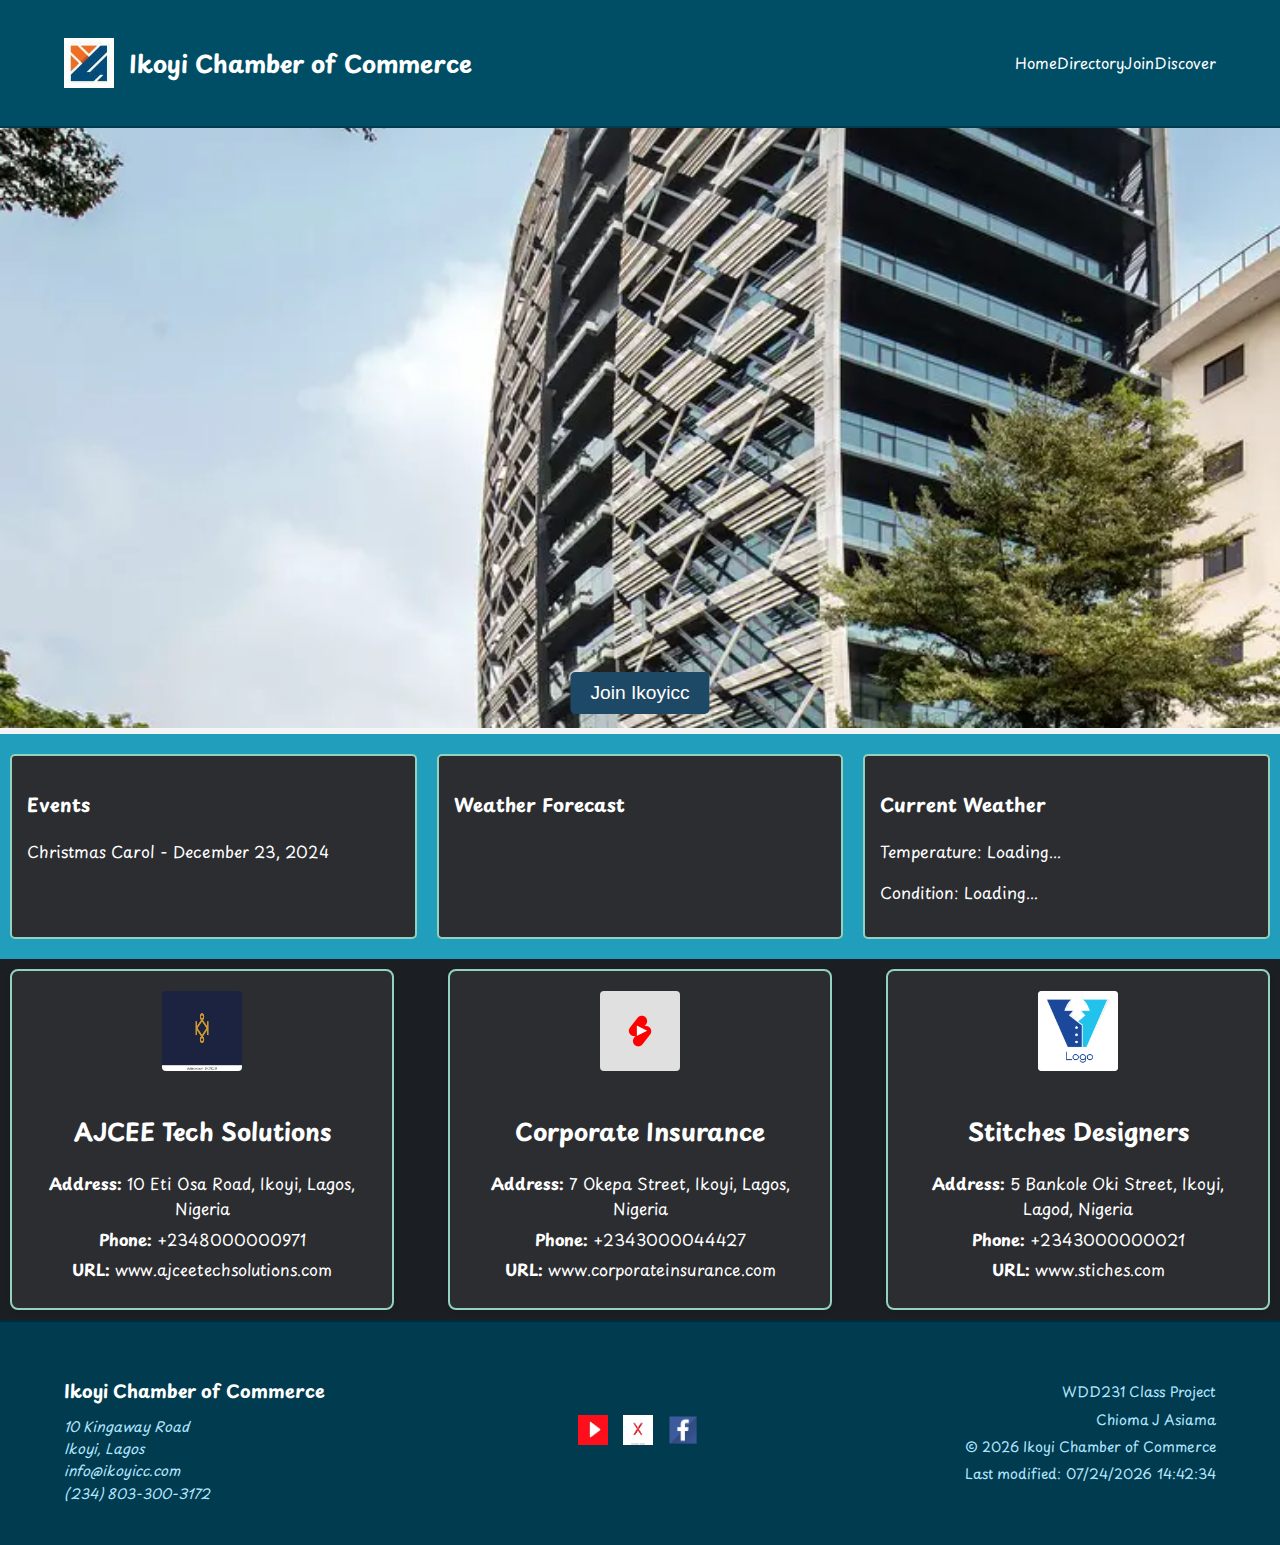
==== chamber/index.html @ e448df41 "home" ====
<!DOCTYPE html>
<html lang="en">

<head>
    <meta charset="UTF-8">
    <meta name="viewport" content="width=device-width, initial-scale=1.0">
    <title>Ikoyi Chamber of Commerce Home Page</title>
    <meta name="author" content="Chioma J Asiama">
    <meta name="description" content="Ikoyi Chamber of commerce home page">
    <meta property="og:type" content="website">
    <meta property="og:title" content="Ikoyi Chamber of Commerce">
    <meta property="og:url" content="https://ikyoicc.com/">
    <meta property="og:image" content="https://raw.githubusercontent.com/bluboyd/wdd231/refs/heads/main/chamber/images/lawson.png">
    <meta property="og:description"
        content="Discover local businesses and services with the Lagos City Chamber of Commerce directory.">
    <link rel="icon" href="images/favicon.ico">
    <link rel="preconnect" href="https://fonts.googleapis.com">
    <link rel="preconnect" href="https://fonts.gstatic.com" crossorigin>
    <link href="https://fonts.googleapis.com/css2?family=Playpen+Sans:wght@500&display=swap" rel="stylesheet">


    <!-- Normalize CSS (Reset CSS) -->
    <link rel="stylesheet" href="styles/normalize.css">
    <!-- Custom CSS -->
    <link rel="stylesheet" href="styles/home.css">
    <script src="scripts/home.js" defer></script>
</head>

<body>
    <header>
        <div class="container">
            <div class="logo">
                <img src="images/ikoyicc.jpg" alt="Website Logo">
                <h1>Ikoyi Chamber of Commerce</h1>
            </div>
            <button id="menu-toggle" aria-label="Toggle-Menu">
                <span class="menu-icon"></span>
                <span class="menu-icon"></span>
                <span class="menu-icon"></span>
            </button>
            <nav>
                <ul class="nav-menu">
                    <li><a href="https://iheanyi11.github.io/wdd231/chamber/index.html">Home</a></li>
                    <li><a href="https://iheanyi11.github.io/wdd231/chamber/directory.html">Directory</a></li>
                    <li><a href="https://iheanyi11.github.io/wdd231/chamber/join.html">Join</a></li>
                    <li><a href="https://iheanyi11.github.io/wdd231/chamber/discover.html">Discover</a></li>
                </ul>
            </nav>
        </div>
    </header>
    <main>
        <div class="hero">
            <img src="images/ikoyi-hero.webp" alt="City">
            <button class="cta">Join Ikoyicc</button>
        </div>

        <div class="main-contents">
            <div class="events">
                <h3>Events</h3>
                <p>Christmas Carol - December 23, 2024</p>
            </div>
            <div class="weather" id="weather">
                <h3>Weather Forecast</h3>
                <ul id="forecast"></ul>
            </div>
            <div class="current-weather" id="current-weather">
                <h3>Current Weather</h3>
                <p id="current-temp">Temperature: Loading...</p>
                <p id="current-condition">Condition: Loading...</p>
            </div>
        </div>
        <div class="bussiness-spotlight" id="bussiness-spotlight">

        </div>
    </main>
    <footer>
        <div class="footer-container">
            <div class="footer-info">
                <h2>Ikoyi Chamber of Commerce</h2>
                <address>
                    10 Kingaway Road<br>
                    Ikoyi, Lagos<br>
                    <a href="mailto:ikoyicc.com">info@ikoyicc.com</a><br>
                    <a href="tel:+2348033003172">(234) 803-300-3172</a>
                </address>
            </div>
            <div class="footer-social">
                <a href="www.youtube.com"><img src="images/youtube.jpg" alt="YouTube"></a>
                <a href="www.twitter.com"><img src="images/x.webp" alt="Twitter"></a>
                <a href="www.facebook.com"><img src="images/facebook.webp" alt="Facebook"></a>
            </div>
            <div class="footer-credit">
                <p>WDD231 Class Project</p>
                <p>Chioma J Asiama</p>
                <p>© <span id="currentYear"></span> Ikoyi Chamber of Commerce</p>
                <p id="lastModified"> Last Update: </p>
            </div>
        </div>
    </footer>
</body>

</html>
---- chamber/styles/home.css ----
/* Custom Global Styles */
* {
    box-sizing: border-box;
}

body {
    font-family: "Playpen Sans", cursive;
    line-height: 1.6;
    margin: 0;
    padding: 0;
    background-color: #f4f4f4;
    color: #333;
}

/* Header Styling */
header {
    background-color: #004d66;
    color: white;
    padding: 20px 0;
    border-bottom: 2px solid #003b4f;
}

header .container {
    display: flex;
    justify-content: space-between;
    align-items: center;
    width: 90%;
    margin: 0 auto;
}

header .logo {
    display: flex;
    align-items: center;
}

header .logo img {
    width: 50px;
    height: 50px;
    margin-right: 15px;
}

header .logo h1 {
    font-size: 24px;
    font-weight: 700;
}

nav {
    display: flex;
    justify-content: space-between;
    padding: 0;
}

nav ul {
    display: flex;
    list-style: none;
    margin: 0;
    padding: 30px 0;
    justify-content: space-between;
    width: 60%;
}

nav li {
    margin: 0;
}

nav a {
    font-size: 15px;
    color: white;
    text-decoration: none;
}

nav a:hover {
    background-color: #1E4966;
    color: white;
    padding: 15px;
    border-radius: 6px;
}

#menu-toggle {
    display: none;
    background: none;
    border: none;
    cursor: pointer;
    padding: 10px;
    position: relative;
}

.menu-icon {
    width: 25px;
    height: 2px;
    background-color: white;
    display: block;
    margin: 5px 0;
    transition: all 0.3s ease;
}

#menu-toggle.open .menu-icon:nth-child(1) {
    transform: rotate(45deg) translate(5px, 5px);
}

#menu-toggle.open .menu-icon:nth-child(2) {
    opacity: 0;
}

#menu-toggle.open .menu-icon:nth-child(3) {
    transform: rotate(-45deg) translate(5px, -5px);
}

/* Main Content design*/
.hero {
    position: relative;
    text-align: center;
}

.hero img {
    max-width: 100%;
    max-height: 600px;
    width: 100%;
    object-fit: cover;
}

.cta {
    position: absolute;
    bottom: 20px;
    left: 50%;
    transform: translateX(-50%);
    padding: 10px 20px;
    background: #1E4966;
    color: #fff;
    border: none;
    border-radius: 5px;
    cursor: pointer;
    font-size: 1.2em;
    z-index: 10;
}

.main-contents {
    display: flex;
    justify-content: space-between;
    padding: 20px 0;
    background-color: #219EBC; 
}

.main-contents p,
h3,
ul,
h2 {
    color: #ffffff;
}

.events,
.weather,
.current-weather {
    background-color: #2b2d31;
    border: 2px solid #94d2bd;
    padding: 15px;
    border-radius: 5px;
    flex: 1;
    margin: 0 10px;
}

/* Styles for the business cards */
.bussiness-spotlight {
    display: flex;
    justify-content: space-between;
    flex-wrap: wrap;
    background-color: #1b1f23;
}

.card {
    background-color: #2b2d31;
    border: 2px solid #94d2bd;
    border-radius: 8px;
    box-shadow: 0 2px 5px rgba(0, 0, 0, 0.1);
    padding: 20px;
    margin: 10px;
    flex: 1 1 30%;
    max-width: 30%;
    box-sizing: border-box;
    text-align: center;
}

.card img {
    width: 80px;
    height: 80px;
    background-color: #e0e0e0;
    border-radius: 4px;
    margin-bottom: 15px;
}

.card h3 {
    margin: 0 0 10px;
    font-size: 1.2em;
    color: #ffffff;
}

.card p {
    margin: 5px 0;
    color: #ffffff;
}


strong {
    font-weight: bold;
}

/* footer design */
footer {
    background-color: #003b4f;
    color: white;
    padding: 40px 0;
    border-top: 2px solid #002d3b;
    font-size: 14px;
}

.footer-container {
    width: 90%;
    margin: 0 auto;
    display: flex;
    justify-content: space-between;
    align-items: center;
    flex-wrap: wrap;
}

.footer-info {
    max-width: 30%;
}

.footer-info h2 {
    font-size: 18px;
    margin-bottom: 10px;
}

.footer-info address {
    line-height: 1.6;
    color: #b3e6ff;
}

.footer-info a {
    color: #b3e6ff;
    text-decoration: none;
}

.footer-info a:hover {
    text-decoration: underline;
}

.footer-social {
    display: flex;
    justify-content: center;
    max-width: 20%;
}

.footer-social a {
    margin-right: 15px;
}

.footer-social img {
    width: 30px;
    height: 30px;
    transition: transform 0.2s ease-in-out;
}

.footer-social img:hover {
    transform: scale(1.1);
}

.footer-credit {
    max-width: 30%;
    text-align: right;
}

.footer-credit p {
    margin: 5px 0;
    color: #b3e6ff;
}

/* Responsive Menu for Smaller Screens */
@media (max-width: 767px) {
    header .container {
        flex-direction: column;
    }

    #menu-toggle {
        display: block;
    }

    nav {
        display: none;
        flex-direction: column;
        align-items: center;
        padding: 15px 0px;
    }

    nav ul {
        display: list-item;
        width: 100%;
        justify-content: center;
        padding: 20%;
    }

    nav a {
        font-size: 8px;
        color: white;
    }

    nav a:hover {
        background-color: #1E4966;
        color: white;
        padding: 8px;
        border-radius: 6px;
    }

    nav.show {
        display: flex;
    }

    .main-contents {
        flex-direction: column;
        padding: 10px;
    }

    .events,
    .weather,
    .current-weather {
        margin: 10px 0;
    }

    .card {
        flex-direction: column;
        text-align: center;
        max-width: 100%;
        padding: 15px;
    }

    .card img {
        margin-bottom: 10px;
        margin-right: 0;
    }

    .bussiness-spotlight {
        flex-direction: column;
        align-items: center;
    }

    .footer-container {
        flex-direction: column;
        align-items: center;
    }

    .footer-info,
    .footer-credit,
    .footer-social {
        text-align: center;
        margin-bottom: 20px;
    }

    .footer-credit p {
        margin: 2px 0;
    }

    .footer-social {
        justify-content: center;
    }
}

/* Styles for the business cards
.bussiness-spotlight {
    display: flex;
    justify-content: space-between;
    flex-wrap: wrap;
    background-color: #1b1f23;
} */

/* For mobile screens (max-width 480px) */
@media (max-width: 480px) {
    .hero img {
        max-height: 300px;
    }

    .cta {
        font-size: 0.9em;
        padding: 7px 14px;
    }

    .main-contents {
        padding: 5px;
    }

    .card {
        padding: 10px;
    }

    .card img {
        width: 60px;
        height: 60px;
    }

    .bussiness-spotlight {
        padding: 0;
    }
}
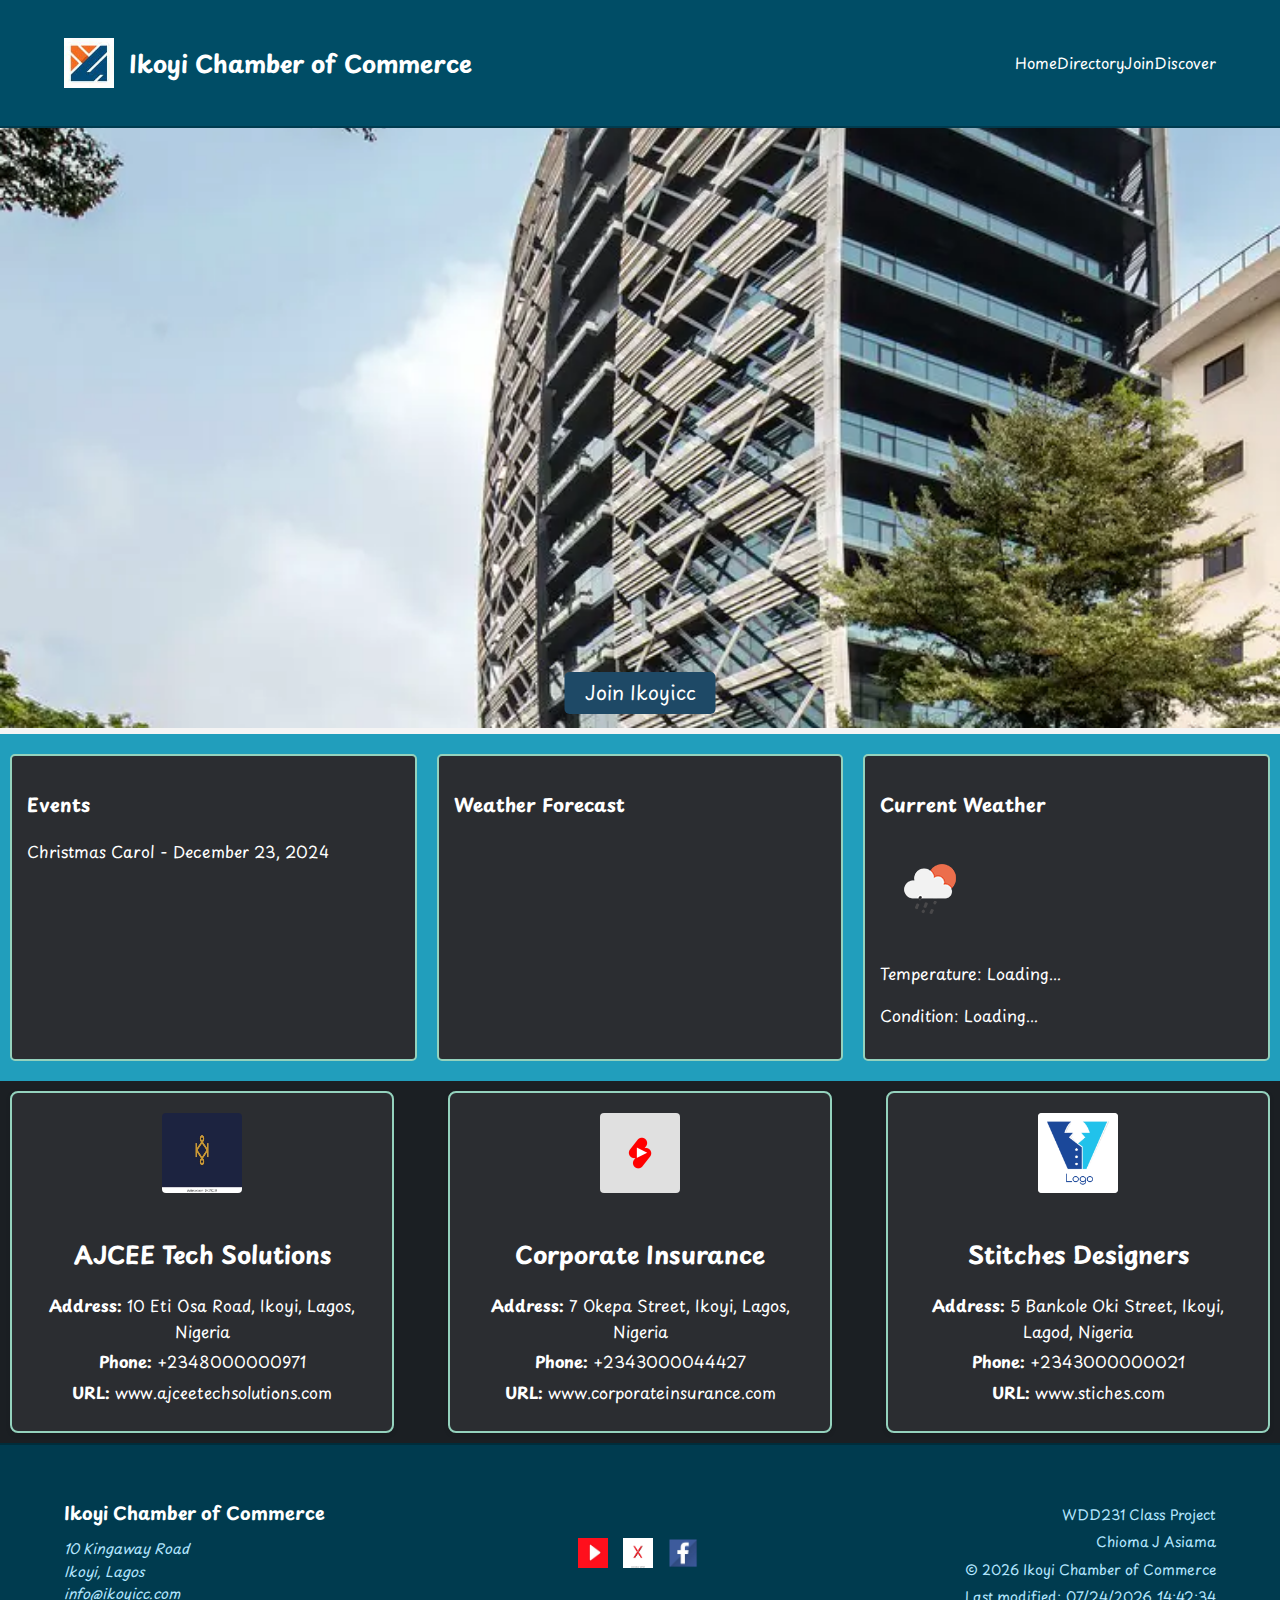
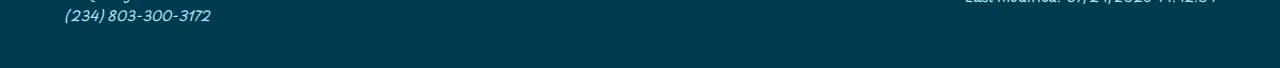
==== commit c20cd49e: "new" ====
--- a/chamber/index.html
+++ b/chamber/index.html
@@ -40,10 +40,10 @@
             </button>
             <nav>
                 <ul class="nav-menu">
-                    <li><a href="https://iheanyi11.github.io/wdd231/chamber/index.html">Home</a></li>
-                    <li><a href="https://iheanyi11.github.io/wdd231/chamber/directory.html">Directory</a></li>
-                    <li><a href="https://iheanyi11.github.io/wdd231/chamber/join.html">Join</a></li>
-                    <li><a href="https://iheanyi11.github.io/wdd231/chamber/discover.html">Discover</a></li>
+                    <li><a href="https://bluboyd.github.io/wdd231/chamber/index.html">Home</a></li>
+                    <li><a href="https://bluboyd.github.io/wdd231/chamber/directory.html">Directory</a></li>
+                    <li><a href="https://bluboyd.github.io/wdd231/chamber/join.html">Join</a></li>
+                    <li><a href="https://bluboyd.github.io/wdd231/chamber/discover.html">Discover</a></li>
                 </ul>
             </nav>
         </div>
@@ -65,6 +65,7 @@
             </div>
             <div class="current-weather" id="current-weather">
                 <h3>Current Weather</h3>
+                <img src="images/weather-image.png" alt="weather">
                 <p id="current-temp">Temperature: Loading...</p>
                 <p id="current-condition">Condition: Loading...</p>
             </div>
